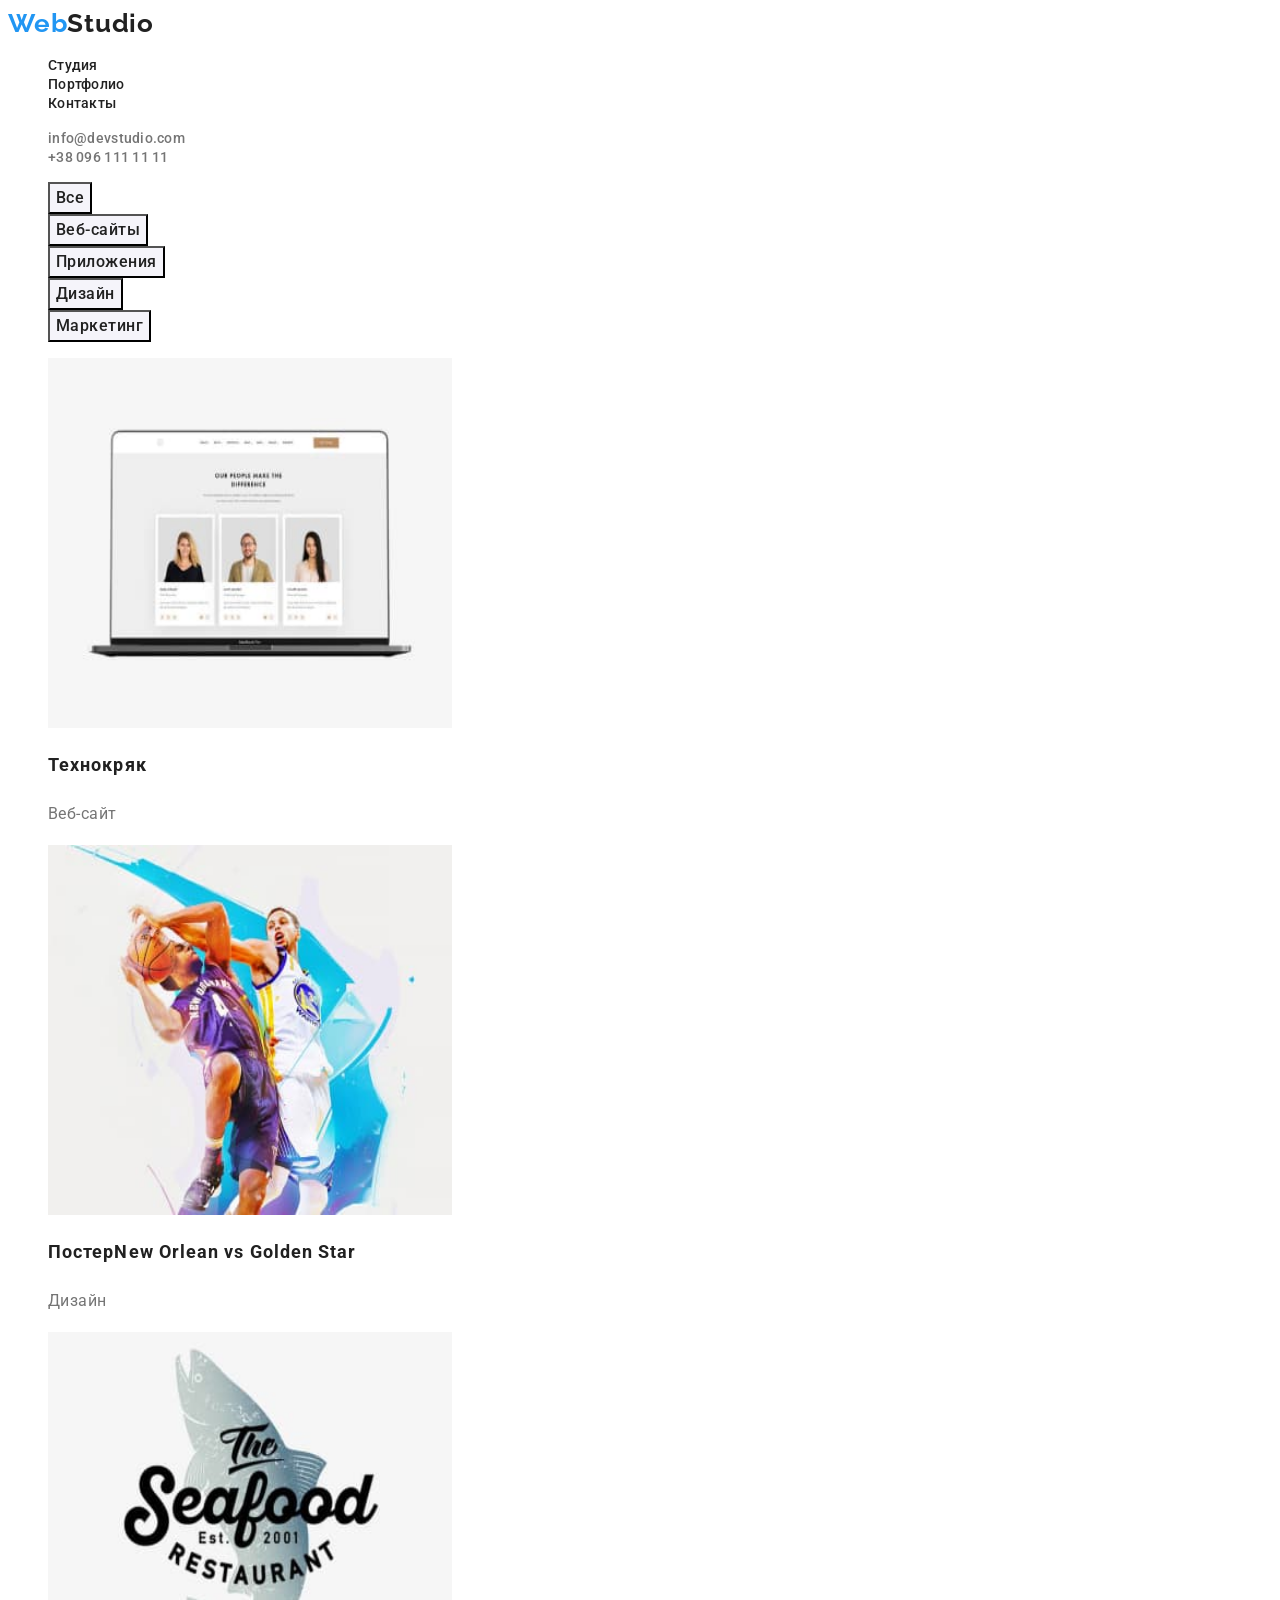
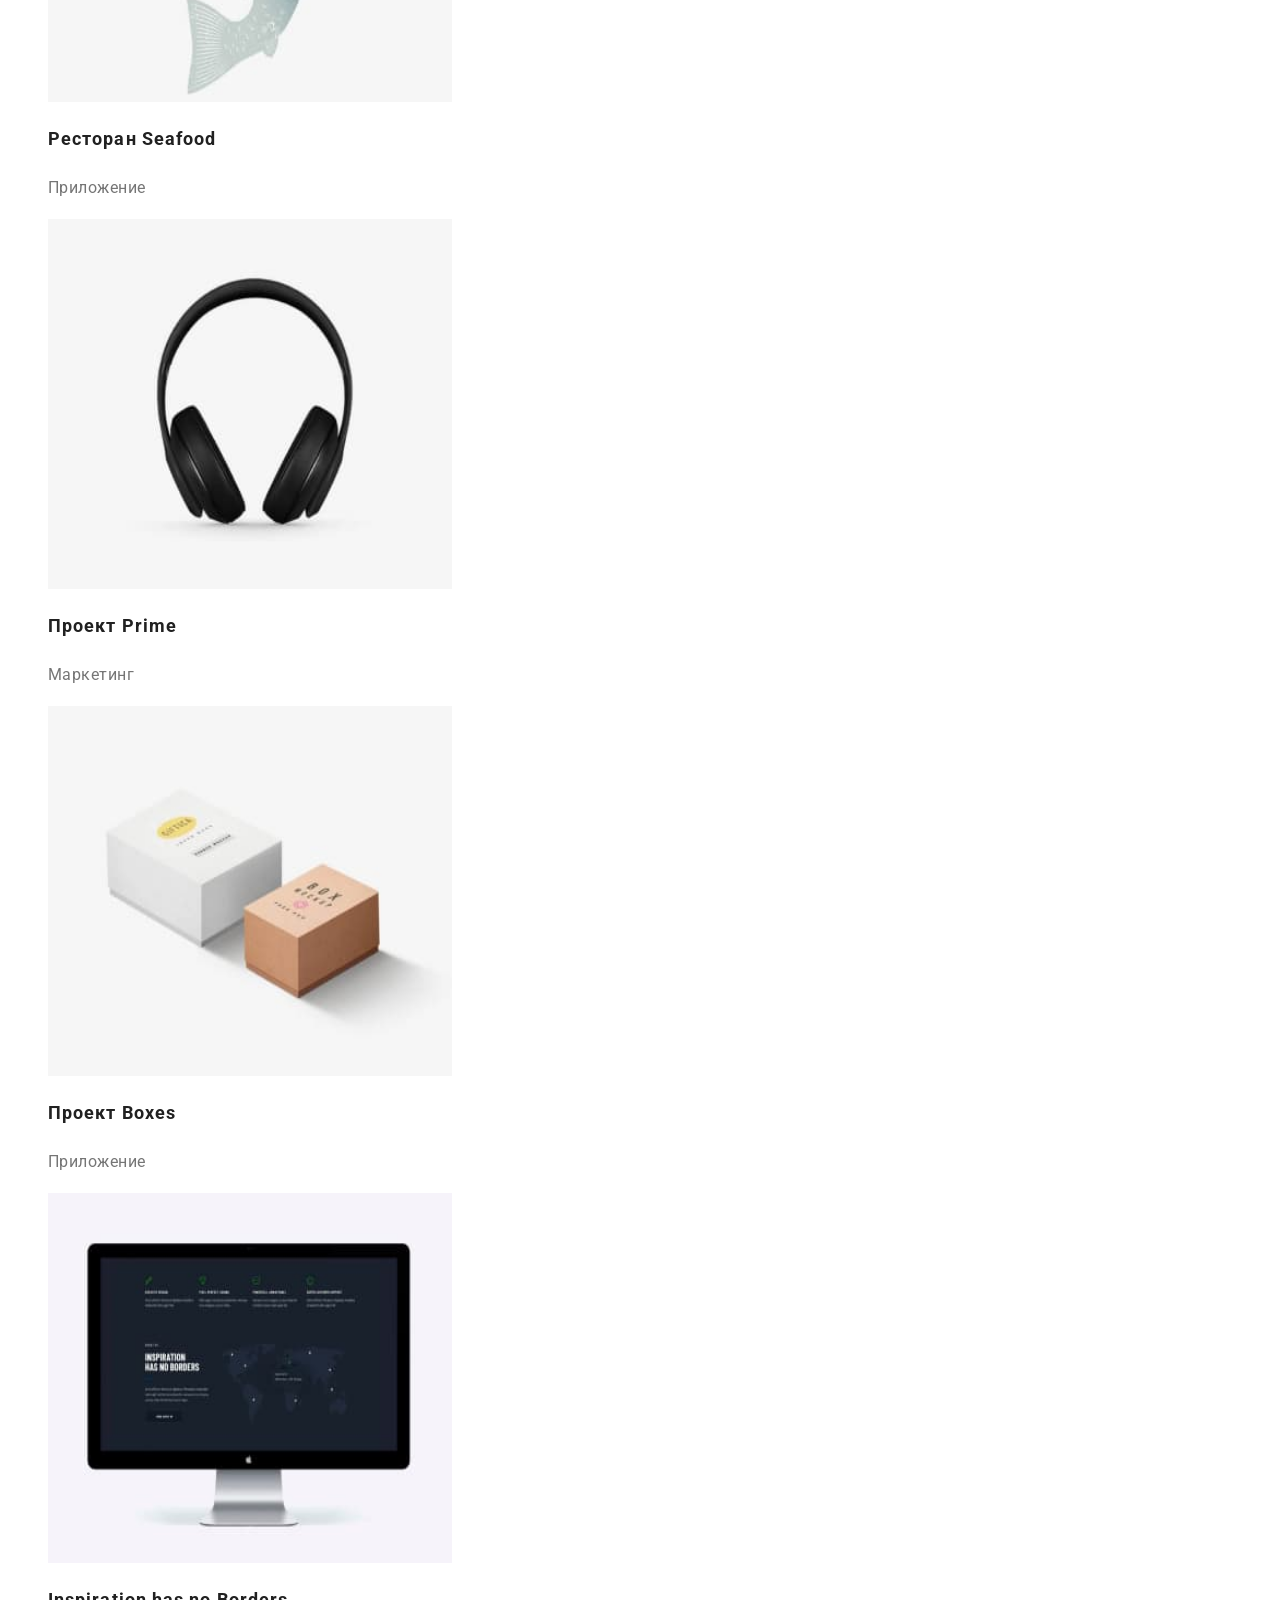
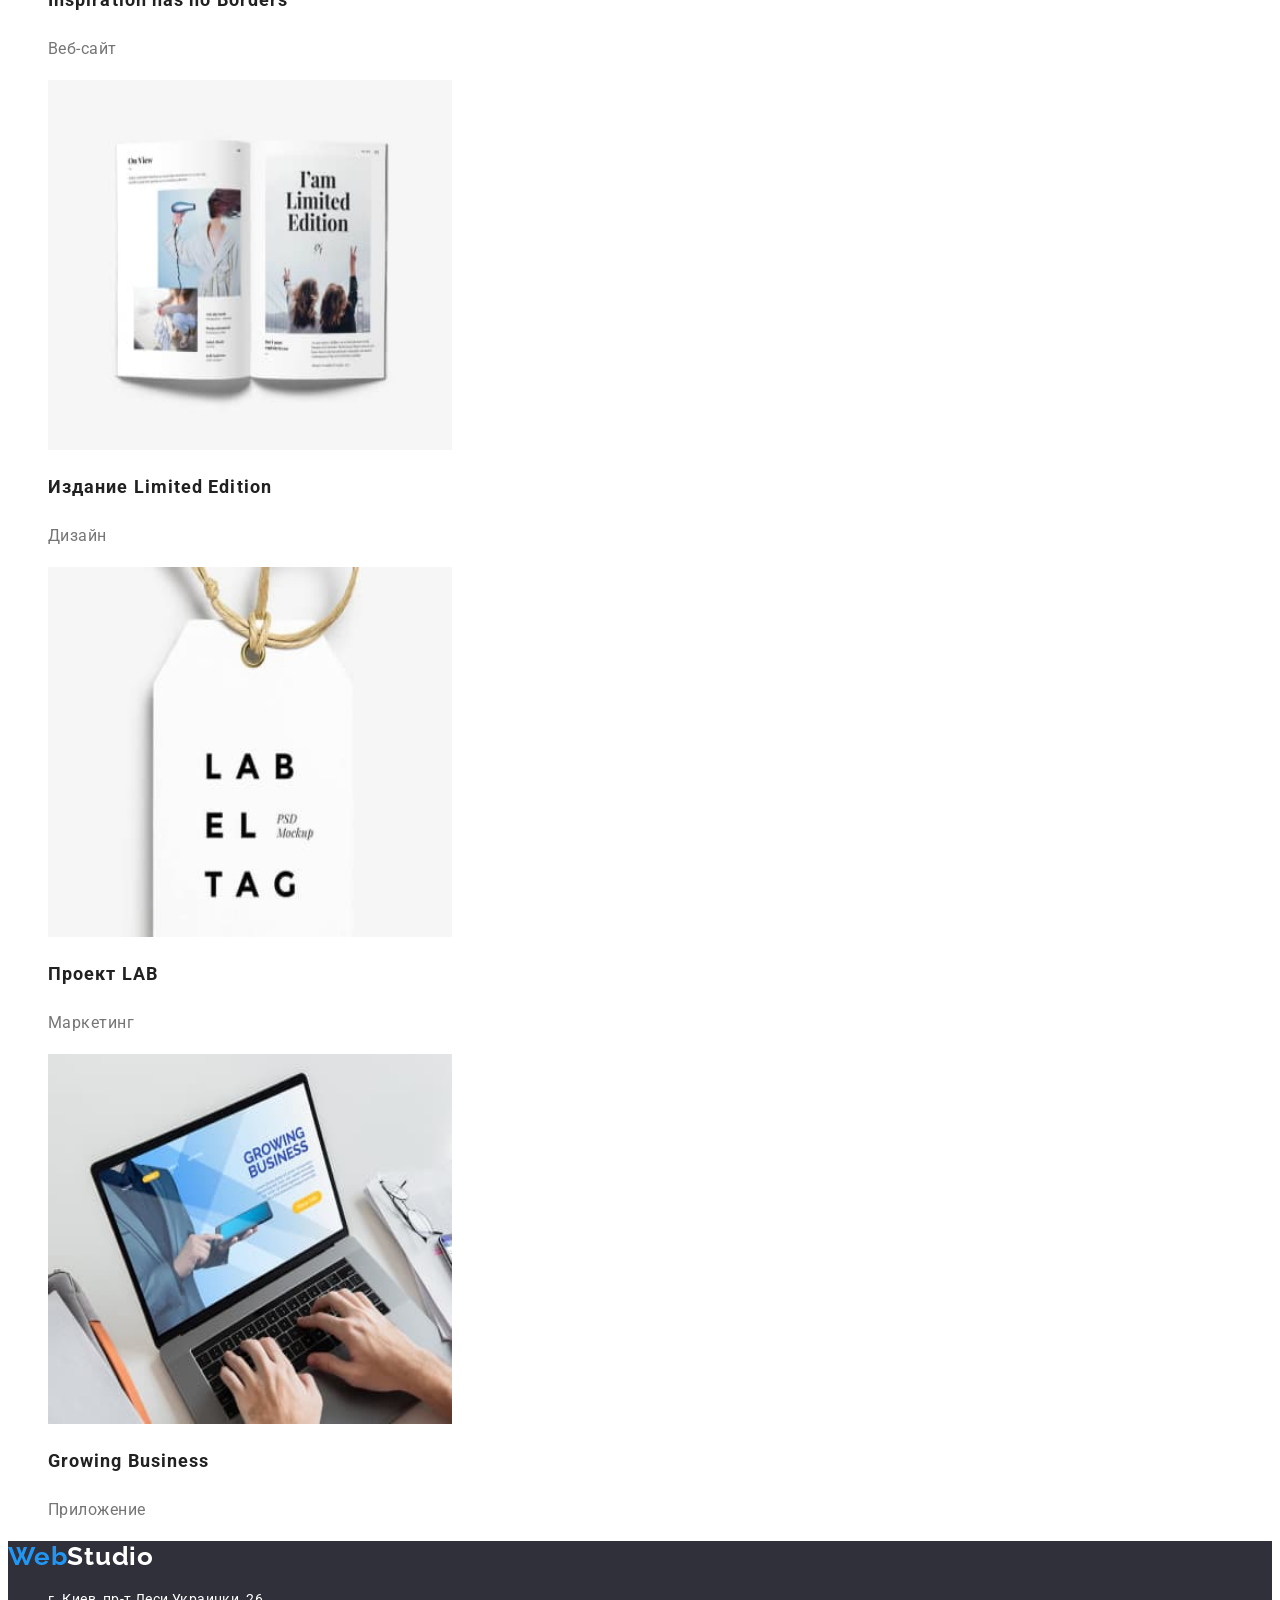
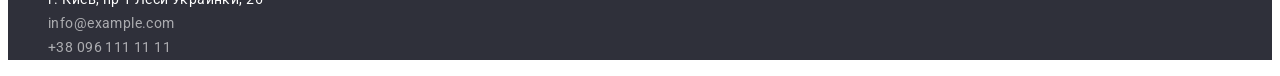
==== portfolio.html @ 9739ee89 "add styles + portfolio page" ====
<!DOCTYPE html>
<html lang="ru">
  <head>
    <meta charset="UTF-8" />
    <meta http-equiv="X-UA-Compatible" content="IE=edge" />
    <meta name="viewport" content="width=device-width, initial-scale=1.0" />
    <title>Portfolio</title>
    <link rel="preconnect" href="https://fonts.googleapis.com" />
    <link rel="preconnect" href="https://fonts.gstatic.com" crossorigin />
    <link
      href="https://fonts.googleapis.com/css2?family=IBM+Plex+Sans+Thai+Looped:wght@100&family=Raleway:wght@700&family=Roboto:wght@400;500;700&display=swap"
      rel="stylesheet"
    />
    <link rel="stylesheet" href="./css/styles.css" />
  </head>
  <body>
    <header class="header">
      <a class="logo link" href="" lang="en"
        ><span class="header-logo-main-color">Web</span
        ><span class="header-logo-secondary-color">Studio</span>
      </a>
      <nav class="navigation">
        <ul class="nav-list list">
          <li class="nav-list-item">
            <a class="nav-list-link header-text link" href="./index.html">Студия</a>
          </li>
          <li class="nav-list-item">
            <a class="nav-list-link header-text link" href="./portfolio.html">Портфолио</a>
          </li>
          <li class="nav-list-item">
            <a class="nav-list-link header-text link" href="">Контакты</a>
          </li>
        </ul>
      </nav>
      <ul class="contacts-list list">
        <li class="contacts-list-item">
          <a class="contacts-list-info header-text link" href="mailto:info@devstudio.com"
            >info@devstudio.com</a
          >
        </li>
        <li class="contacts-list-item">
          <a class="contacts-list-info header-text link" href="tel:+380961111111"
            >+38 096 111 11 11</a
          >
        </li>
      </ul>
    </header>
    <main>
      <!-- Samples of work-->
      <section class="portfolio">
        <!-- нужно скрыть заголовок в css -->
        <h1 hidden>Portfolio</h1>

        <ul class="filter list">
          <li class="filter-item">
            <button class="filter-item-btn" type="button">Все</button>
          </li>
          <li class="filter-item">
            <button class="filter-item-btn" type="button">Веб-сайты</button>
          </li>
          <li class="filter-item">
            <button class="filter-item-btn" type="button">Приложения</button>
          </li>
          <li class="filter-item">
            <button class="filter-item-btn" type="button">Дизайн</button>
          </li>
          <li class="filter-item">
            <button class="filter-item-btn" type="button">Маркетинг</button>
          </li>
        </ul>

        <ul class="samples-list list">
          <li class="samples-list-item">
            <a class="samples-list-link link" href="">
              <img
                class="samples-list-img"
                src="./images/work-sample1.jpg"
                alt="скрин вебсайта "
                width="404x"
                height="370px"
              />
              <h2 class="samples-list-title">Технокряк</h2>
              <p class="samples-list-description">Веб-сайт</p>
            </a>
          </li>
          <li class="samples-list-item">
            <a class="samples-list-link link" href="">
              <img
                class="samples-list-img"
                src="./images/work-sample2.jpg"
                alt="пример постера"
                width="404x"
                height="370px"
              />
              <h2 class="samples-list-title">
                Постер<span lang="en">New Orlean vs Golden Star</span>
              </h2>
              <p class="samples-list-description">Дизайн</p>
            </a>
          </li>
          <li class="samples-list-item">
            <a class="samples-list-link link" href="">
              <img
                class="samples-list-img"
                src="./images/work-sample3.jpg"
                alt="пример ресторанного приложения"
                width="404x"
                height="370px"
              />
              <h2 class="samples-list-title">Ресторан <span lang="en">Seafood</span></h2>
              <p class="samples-list-description">Приложение</p>
            </a>
          </li>
          <li class="samples-list-item">
            <a class="samples-list-link link" href="">
              <img
                class="samples-list-img"
                src="./images/work-sample4.jpg"
                alt="пример проекта"
                width="404x"
                height="370px"
              />
              <h2 class="samples-list-title">Проект <span lang="en">Prime</span></h2>
              <p class="samples-list-description">Маркетинг</p>
            </a>
          </li>
          <li class="samples-list-item">
            <a class="samples-list-link link" href="">
              <img
                class="samples-list-img"
                src="./images/work-sample5.jpg"
                alt="пример приложения"
                width="404x"
                height="370px"
              />
              <h2 class="samples-list-title">Проект <span lang="en">Boxes</span></h2>
              <p class="samples-list-description">Приложение</p>
            </a>
          </li>
          <li class="samples-list-item">
            <a class="samples-list-link link" href="">
              <img
                class="samples-list-img"
                src="./images/work-sample6.jpg"
                alt="пример вебсайта"
                width="404x"
                height="370px"
              />
              <h2 class="samples-list-title" lang="en">Inspiration has no Borders</h2>
              <p class="samples-list-description">Веб-сайт</p>
            </a>
          </li>
          <li class="samples-list-item">
            <a class="samples-list-link link" href="">
              <img
                class="samples-list-img"
                src="./images/work-sample7.jpg"
                alt="пример дизайна издания"
                width="404x"
                height="370px"
              />
              <h2 class="samples-list-title">Издание <span lang="en">Limited Edition</span></h2>
              <p class="samples-list-description">Дизайн</p>
            </a>
          </li>
          <li class="samples-list-item">
            <a class="samples-list-link link" href="">
              <img
                class="samples-list-img"
                src="./images/work-sample8.jpg"
                alt="пример шаблона"
                width="404x"
                height="370px"
              />
              <h2 class="samples-list-title">Проект <span lang="en">LAB</span></h2>
              <p class="samples-list-description">Маркетинг</p>
            </a>
          </li>
          <li class="samples-list-item">
            <a class="samples-list-link link" href="">
              <img
                class="samples-list-img"
                src="./images/work-sample9.jpg"
                alt=" пример приложения"
                width="404x"
                height="370px"
              />
              <h2 class="samples-list-title" lang="en">Growing Business</h2>
              <p class="samples-list-description">Приложение</p>
            </a>
          </li>
        </ul>
      </section>
    </main>
    <footer class="footer">
      <a class="logo link" href="" lang="en"
        ><span class="footer-logo-primary-color">Web</span
        ><span class="footer-logo-secondary-color">Studio</span></a
      >
      <address>
        <ul class="address-list list">
          <li class="address-list-item">
            <a
              class="address-list-text address-list-residence link"
              href="https://goo.gl/maps/z7eLqG4QKiJEJie86"
              target="_blank"
              rel="noopener noreferrer"
              >г. Киев, пр-т Леси Украинки, 26</a
            >
          </li>
          <li class="address-list-item">
            <a class="address-list-text address-list-contacts link" href="mailto:info@example.com"
              >info@example.com</a
            >
          </li>
          <li class="address-list-item">
            <a class="address-list-text address-list-contacts link" href="tel:+380961111111"
              >+38 096 111 11 11</a
            >
          </li>
        </ul>
      </address>
    </footer>
  </body>
</html>
---- css/styles.css ----
:root {
  --primary-font-family: Roboto, sans-serif;
  --secondary-font-family: Raleway, sans-serif;
  --primary-text-color-theme-dark: #757575;
  --secondary-text-color-theme-dark: #212121;
  --primary-text-color-theme-light: #ffffff;
  --secondary-text-color-theme-light: rgba(255, 255, 255, 0.6);
  --primary-background-color-theme-dark: #2f303a;
  --accent-color: #2196f3;
}
body {
  font-family: var(--primary-font-family);
}
.list {
  list-style: none;
}
.link {
  text-decoration: none;
}
/* ========= START COMPONENTS ========= */
/* ========= END COMPONENTS ========= */
/* ========= START HEADER =========*/
.logo {
  font-family: Raleway;
  font-weight: 700;
  font-size: 26px;
  line-height: 1.19;
  letter-spacing: 0.03em;
}
.header-logo-main-color {
  color: #2196f3;
}
.header-logo-secondary-color {
  color: var(--secondary-text-color-theme-dark);
}

.header-text {
  font-weight: 500;
  font-size: 14px;
  line-height: 1.14;
  letter-spacing: 0.02em;
}
.nav-list-link {
  color: var(--secondary-text-color-theme-dark);
}
.nav-list-link:hover,
.nav-list-link:focus {
  color: var(--accent-color);
}
.contacts-list-info {
  color: var(--primary-text-color-theme-dark);
}
.contacts-list-info:hover,
.contacts-list-info:focus {
  color: var(--accent-color);
}
/* ========= END HEADER =========*/
/* ========= START STUDIO MAIN =========*/
.hero {
  background-color: var(--primary-background-color-theme-dark);
}
.main-title {
  font-weight: 900;
  font-size: 44px;
  line-height: 1.36;
  text-align: center;
  letter-spacing: 0.06em;
  text-transform: uppercase;
  color: var(--primary-text-color-theme-light);
}
.hero-btn {
  font-family: inherit;
  font-weight: 700;
  font-size: 16px;
  line-height: 1.88;
  text-align: center;
  letter-spacing: 0.06em;
  color: #ffffff;
  background-color: #2196f3;
}
.features-list-title {
  font-weight: 700;
  font-size: 14px;
  line-height: 1.14;
  letter-spacing: 0.03em;
  text-transform: uppercase;
  color: var(--secondary-text-color-theme-dark);
}
.features-list-description {
  font-weight: 400;
  font-size: 14px;
  line-height: 1.71;
  letter-spacing: 0.03em;
  color: var(--primary-text-color-theme-dark);
}
.overtitle {
  font-weight: 700;
  font-size: 36px;
  line-height: 1.17;
  text-align: center;
  letter-spacing: 0.03em;
  color: var(--secondary-text-color-theme-dark);
}
.team-list-title {
  font-weight: 500;
  font-size: 16px;
  line-height: 1.19;
  text-align: center;
  letter-spacing: 0.03em;
  color: var(--secondary-text-color-theme-dark);
}
.team-list-description {
  font-weight: 400;
  font-size: 16px;
  line-height: 1.19;
  text-align: center;
  letter-spacing: 0.03em;
  color: var(--primary-text-color-theme-dark);
}
/* ========= END STUDIO MAIN =========*/
/* ========= START FOOTER =========*/
.footer {
  background-color: var(--primary-background-color-theme-dark);
}
.footer-logo-primary-color {
  color: #2196f3;
}
.footer-logo-secondary-color {
  color: var(--primary-text-color-theme-light);
}
.address-list-text {
  font-style: normal;
  font-weight: 400;
  font-size: 14px;
  line-height: 1.71;
  letter-spacing: 0.03em;
}
.address-list-residence {
  color: var(--primary-text-color-theme-light);
}
.address-list-contacts {
  color: var(--secondary-text-color-theme-light);
}
/* ========= END FOOTER =========*/
/* ========= START PORTFOLIO MAIN =========*/
.filter-item-btn {
  font-family: inherit;
  font-weight: 500;
  font-size: 16px;
  line-height: 1.63;
  text-align: center;
  letter-spacing: 0.03em;
  color: var(--secondary-text-color-theme-dark);
  background-color: #f5f4fa;
}
.filter-item-btn:active {
  color: var(--primary-text-color-theme-light);
  background-color: var(--accent-color);
  cursor: pointer;
}
.samples-list-title {
  font-weight: 700;
  font-size: 18px;
  line-height: 2;
  letter-spacing: 0.06em;
  color: var(--secondary-text-color-theme-dark);
}
.samples-list-description {
  font-weight: 400;
  font-size: 16px;
  line-height: 1.88;
  letter-spacing: 0.03em;
  color: var(--primary-text-color-theme-dark);
}
/* ========= END PORTFOLIO MAIN =========*/
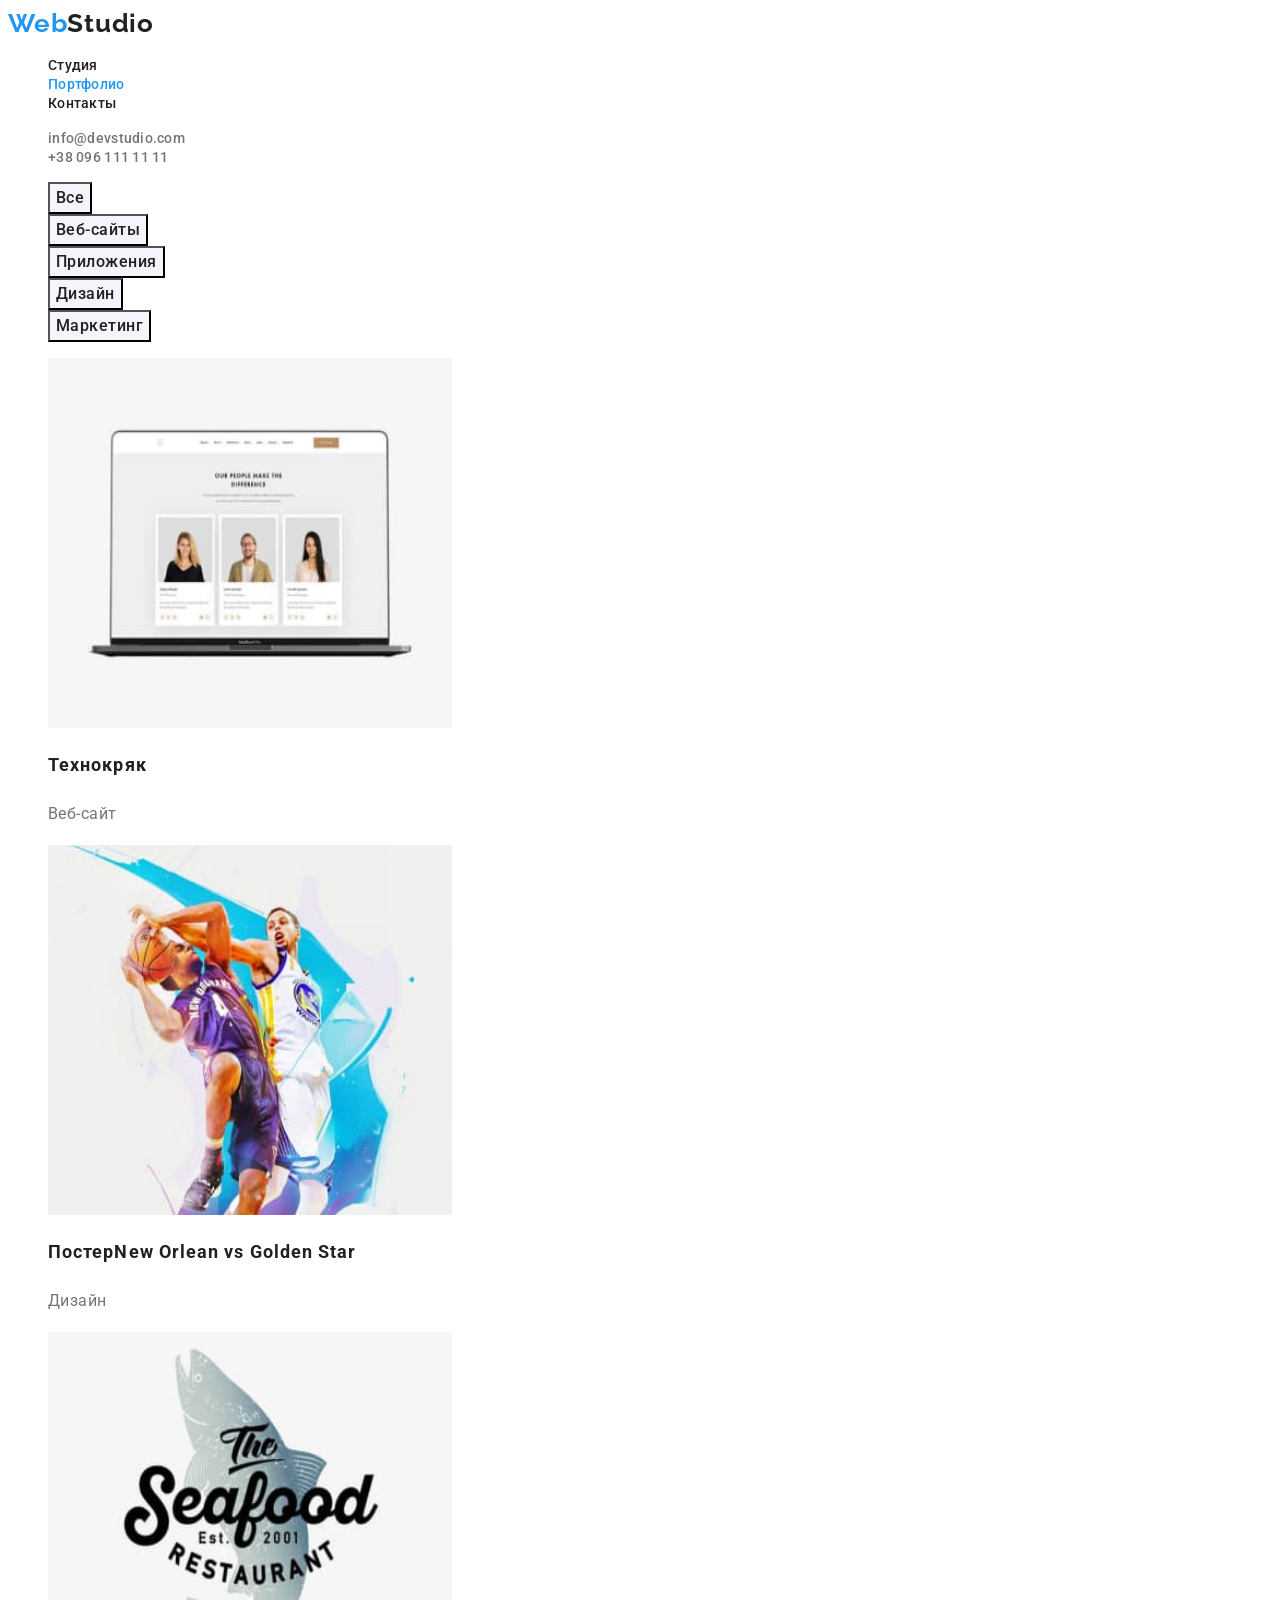
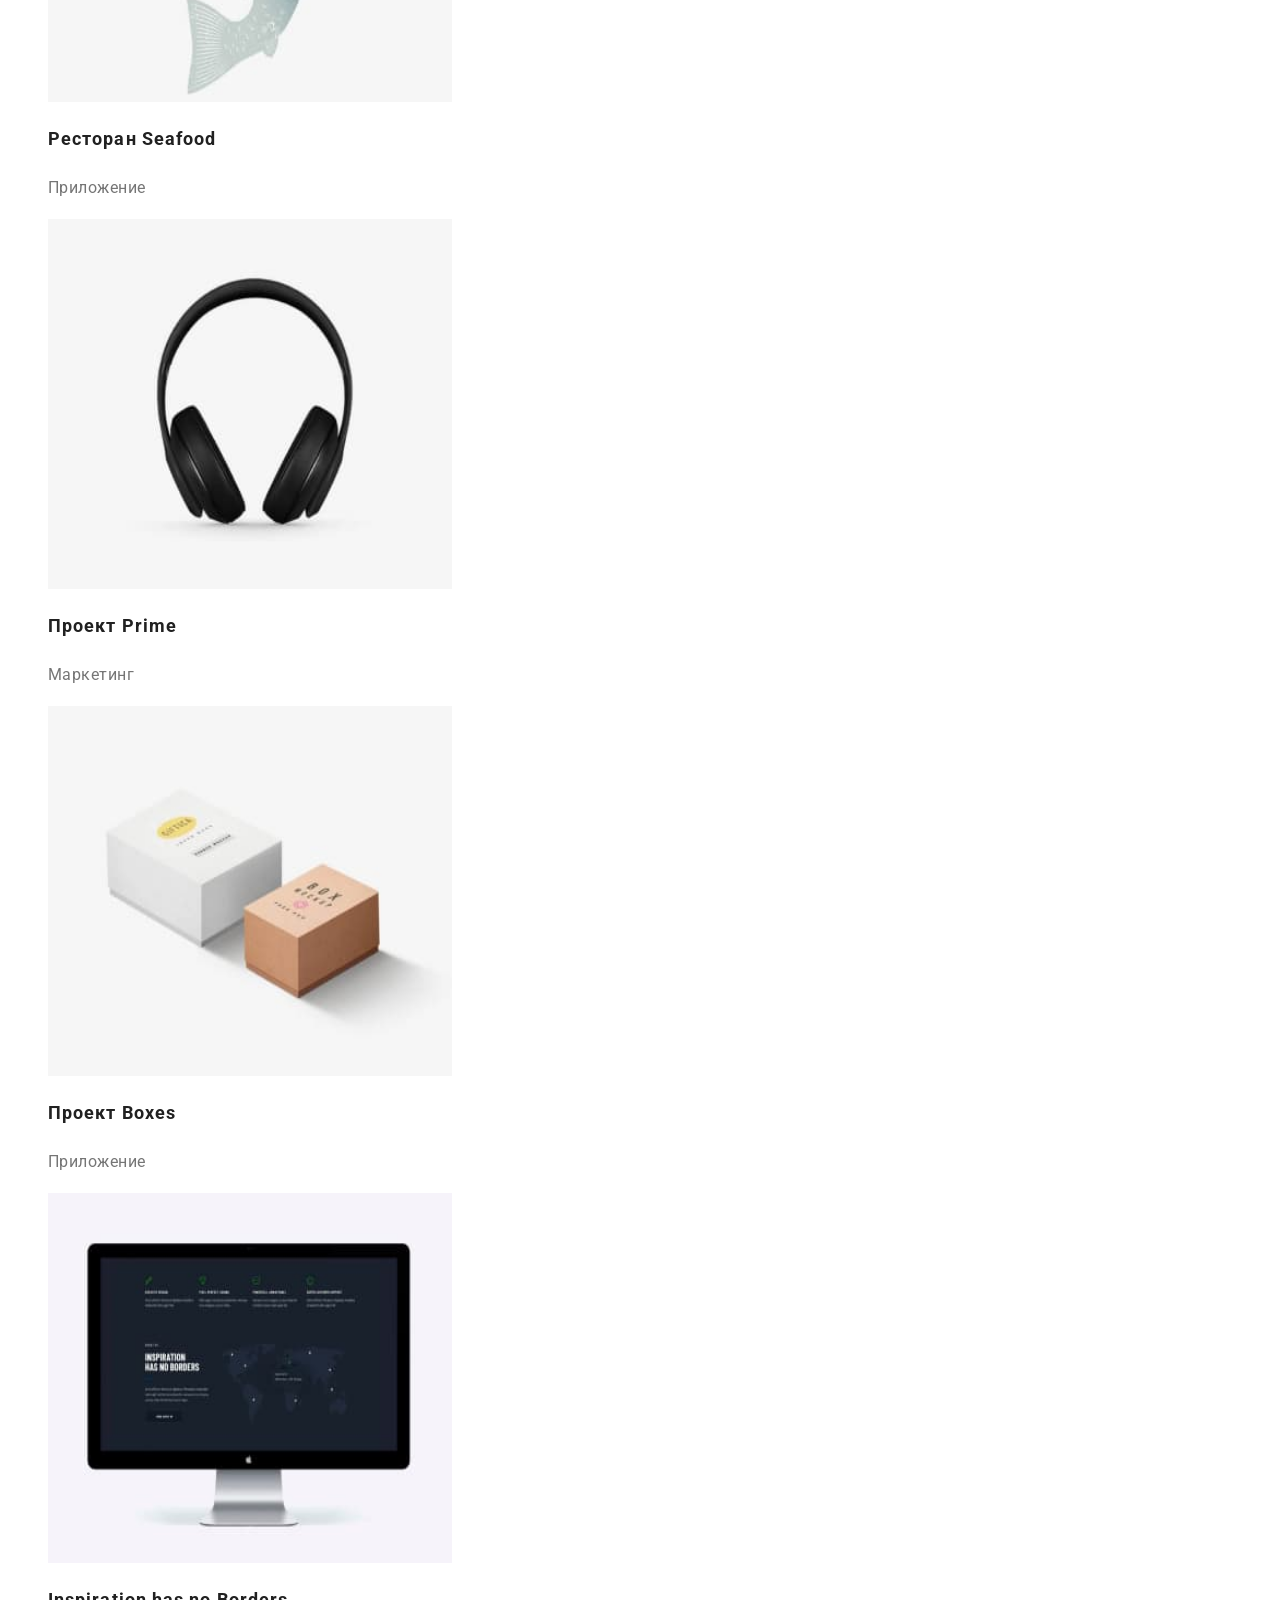
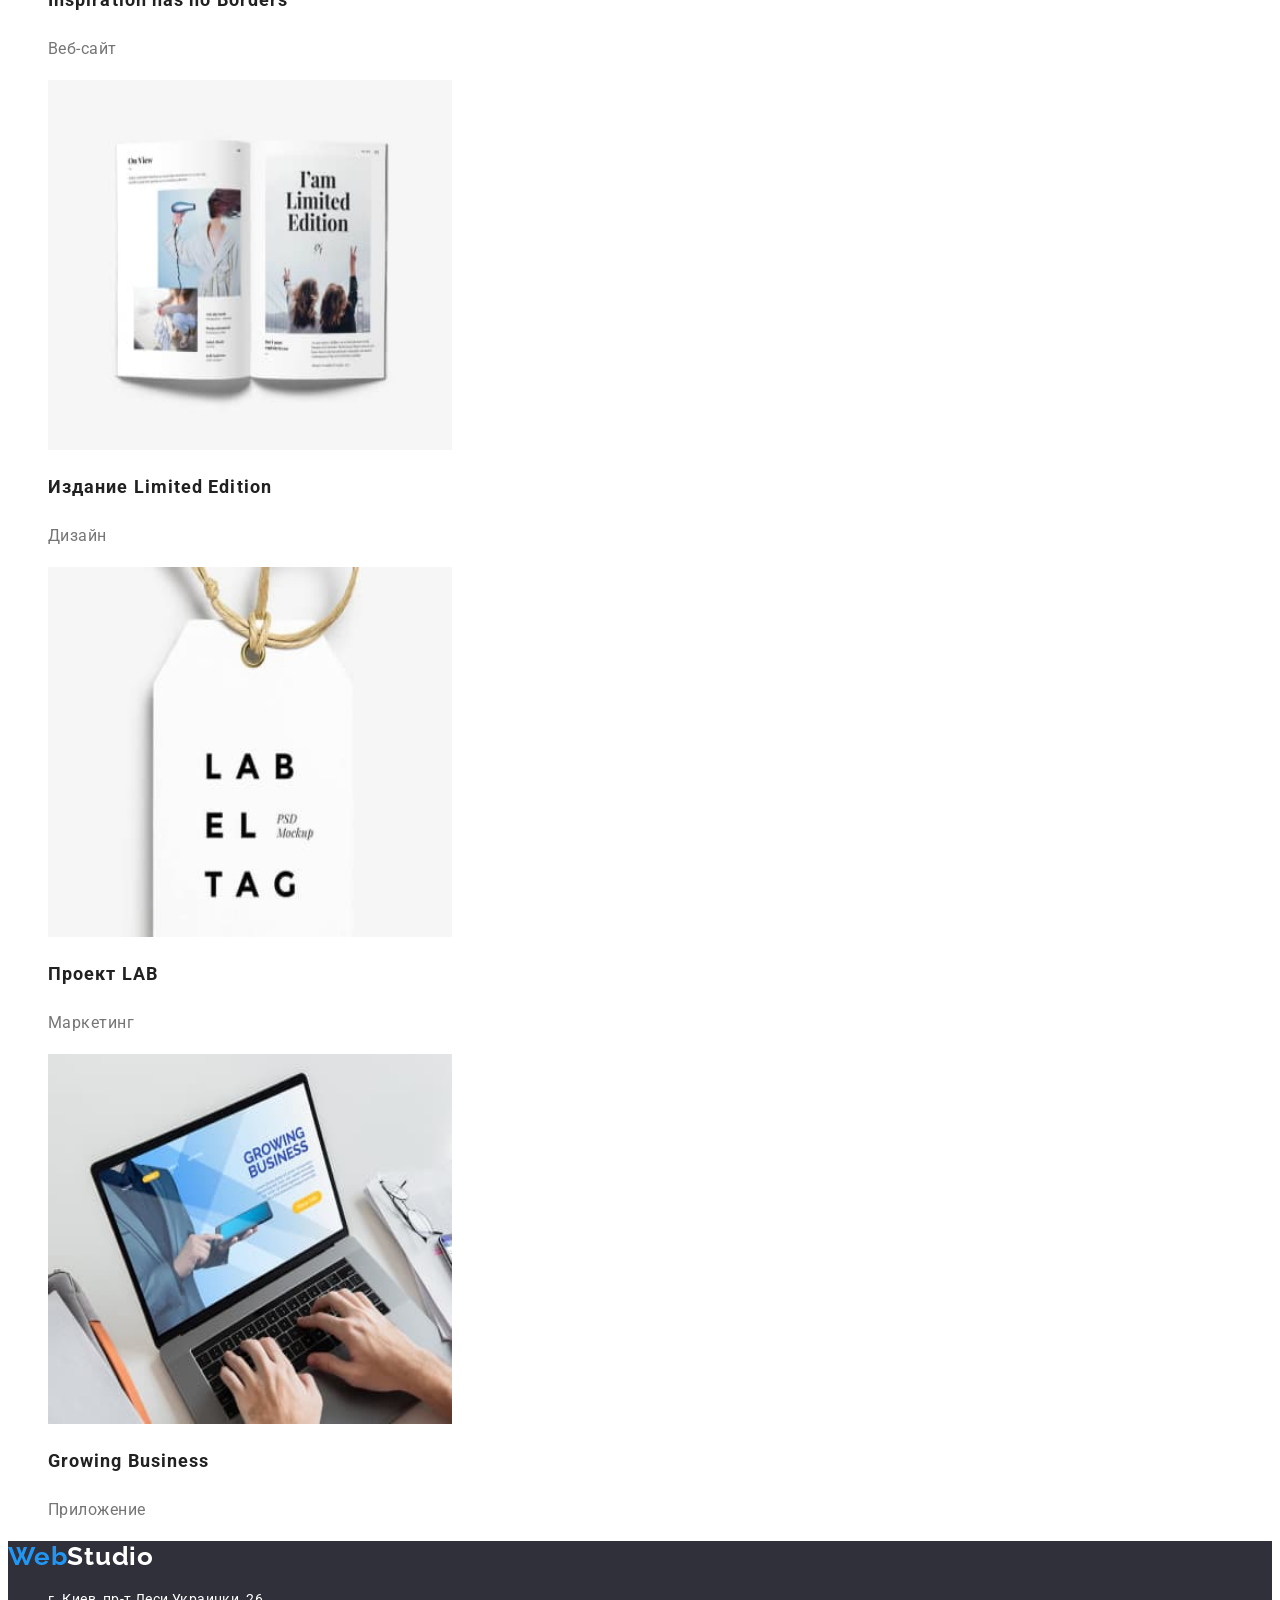
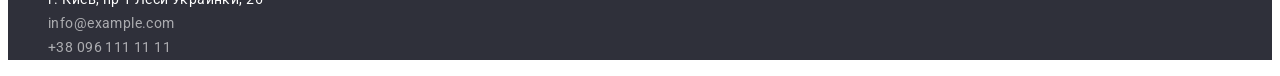
==== commit fbd820a8: "Add color to current page" ====
--- a/portfolio.html
+++ b/portfolio.html
@@ -25,7 +25,7 @@
             <a class="nav-list-link header-text link" href="./index.html">Студия</a>
           </li>
           <li class="nav-list-item">
-            <a class="nav-list-link header-text link" href="./portfolio.html">Портфолио</a>
+            <a class="nav-list-link current header-text link" href="./portfolio.html">Портфолио</a>
           </li>
           <li class="nav-list-item">
             <a class="nav-list-link header-text link" href="">Контакты</a>
--- a/css/styles.css
+++ b/css/styles.css
@@ -17,8 +17,7 @@
 .link {
   text-decoration: none;
 }
-/* ========= START COMPONENTS ========= */
-/* ========= END COMPONENTS ========= */
+
 /* ========= START HEADER =========*/
 .logo {
   font-family: Raleway;
@@ -45,6 +44,9 @@
 }
 .nav-list-link:hover,
 .nav-list-link:focus {
+  color: var(--accent-color);
+}
+.nav-list-link.current {
   color: var(--accent-color);
 }
 .contacts-list-info {
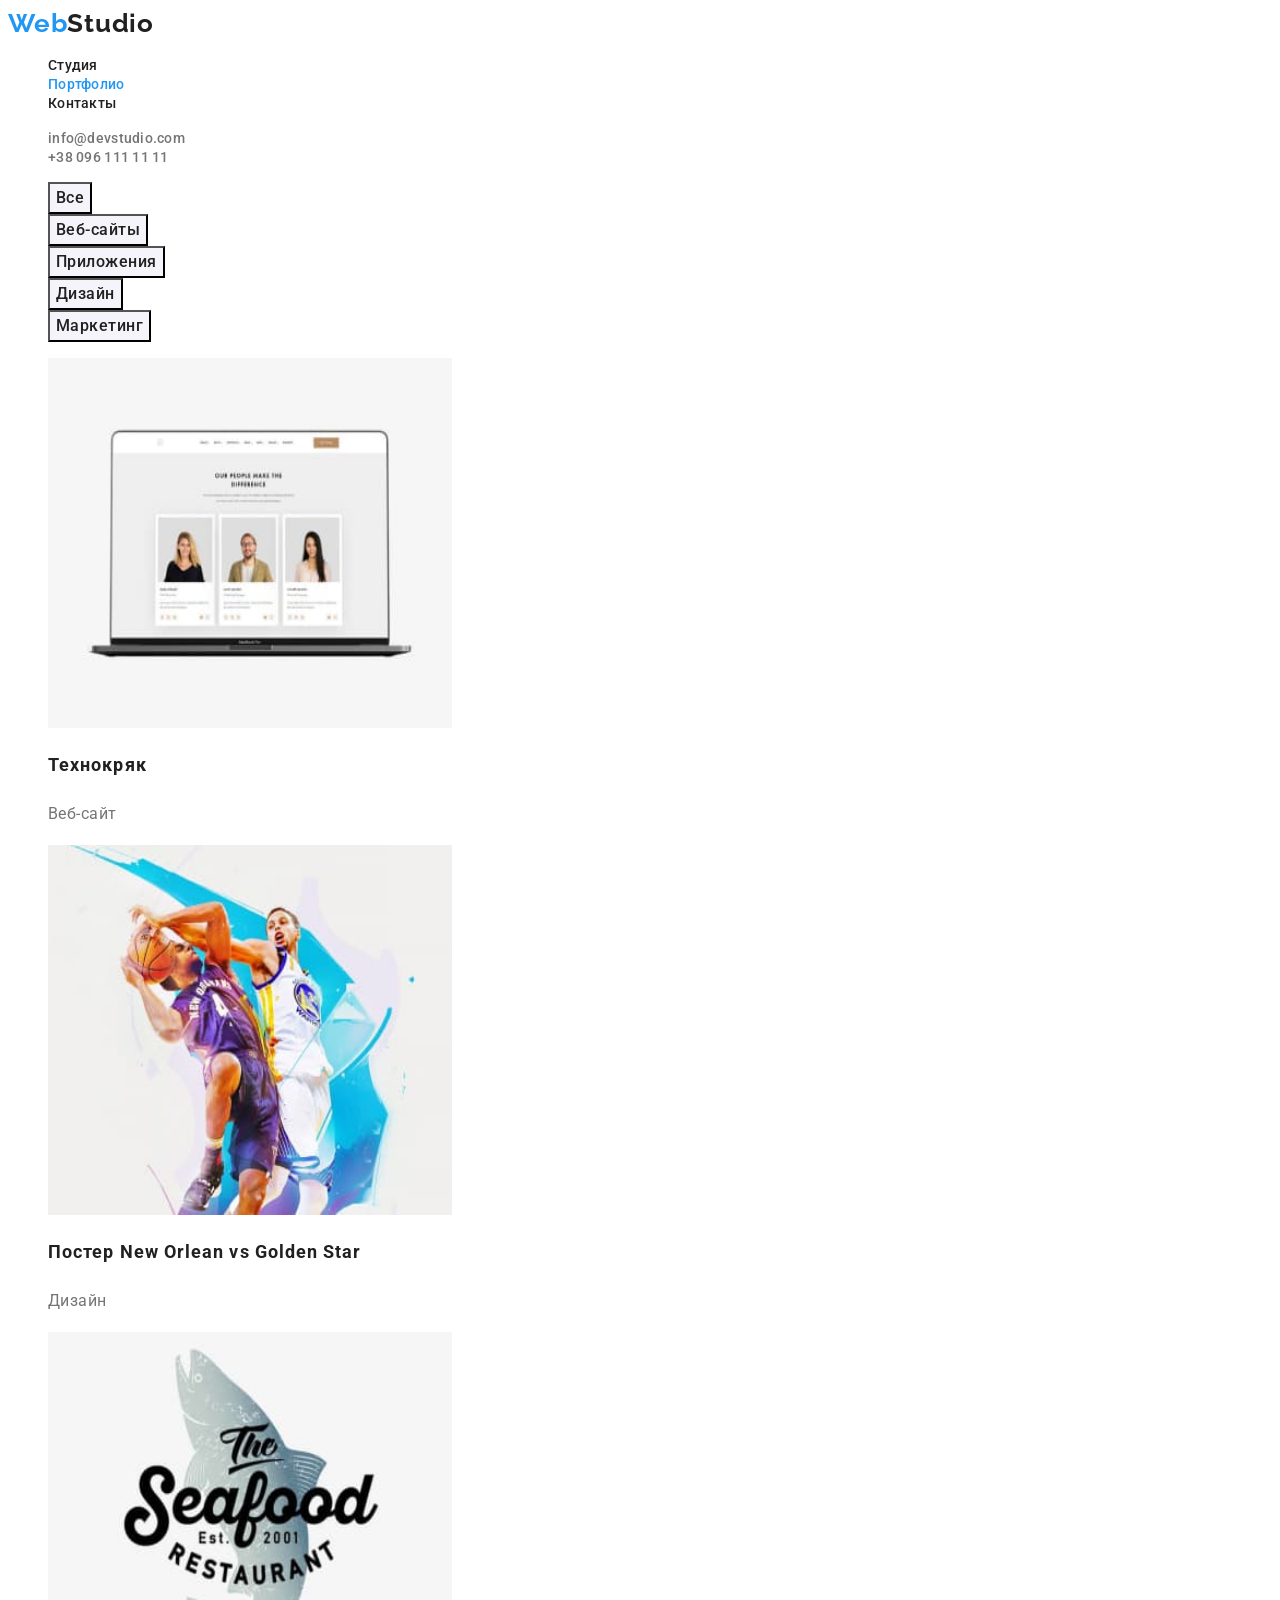
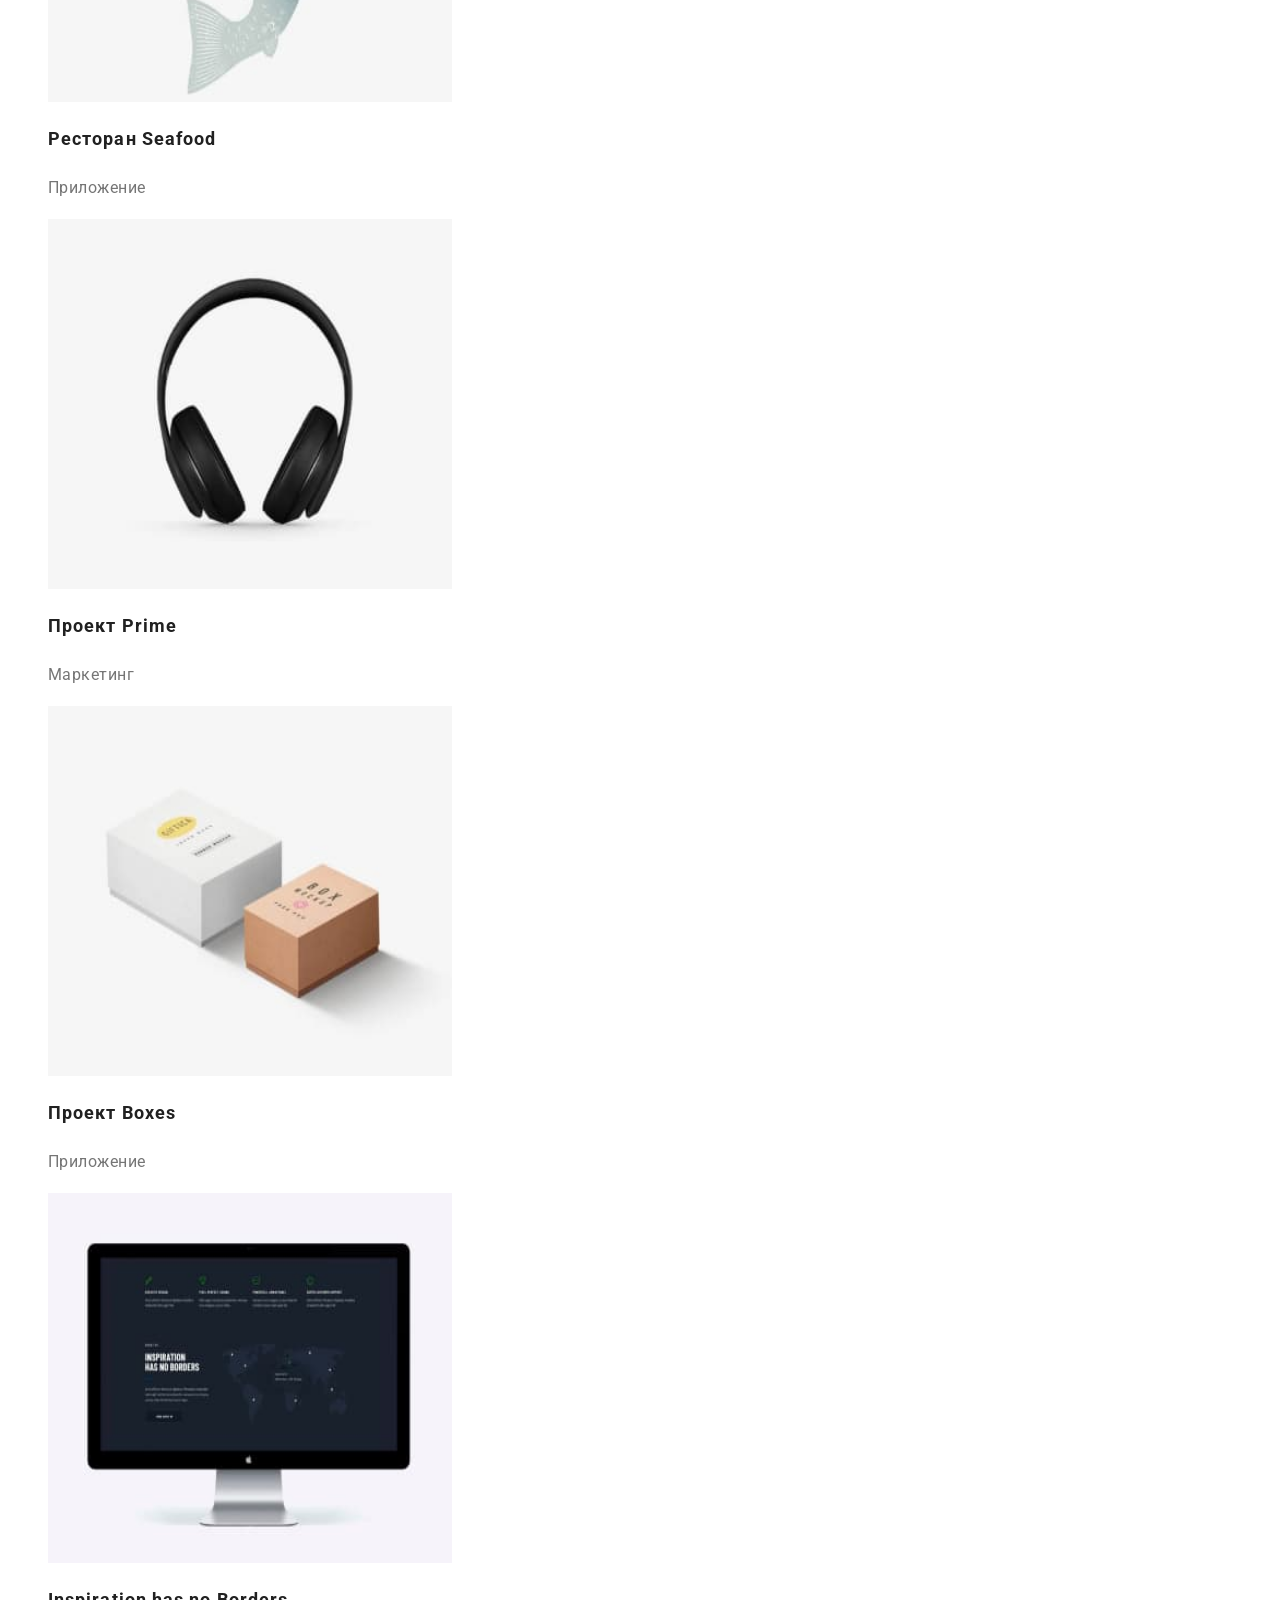
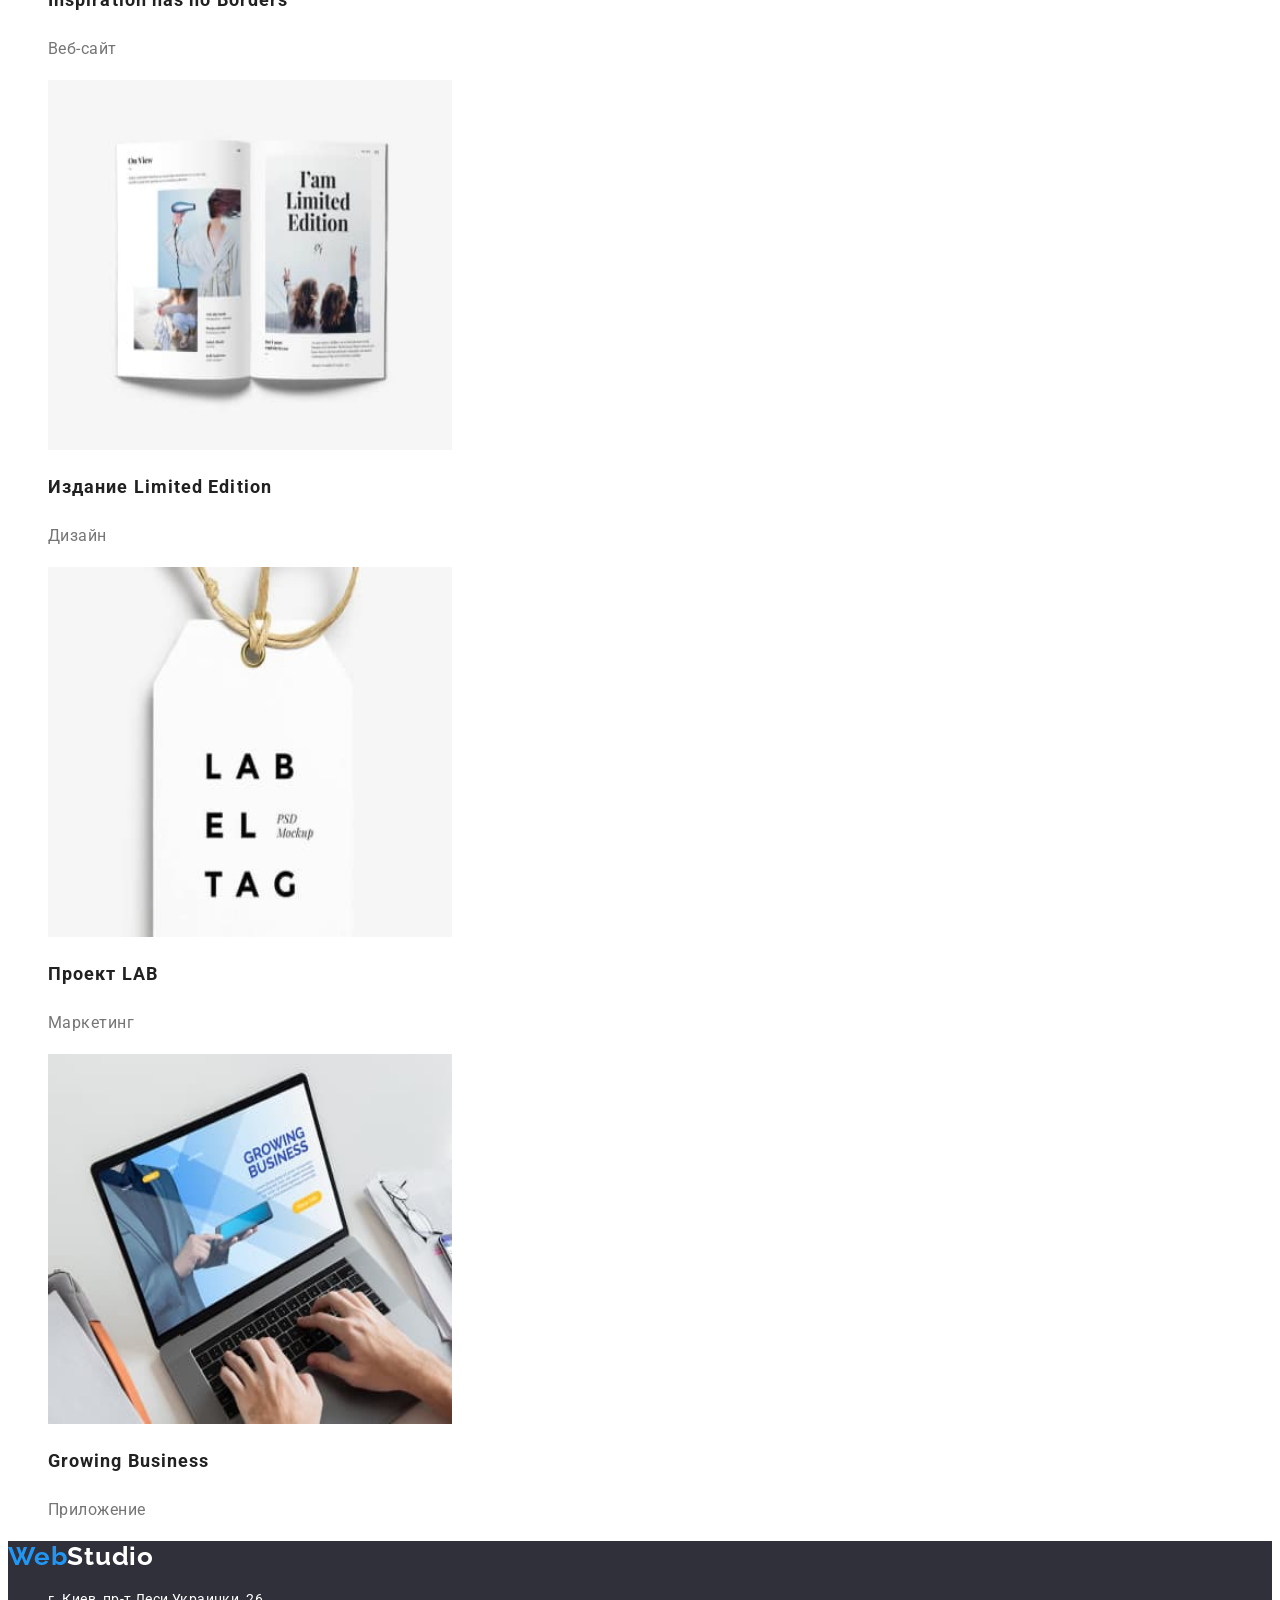
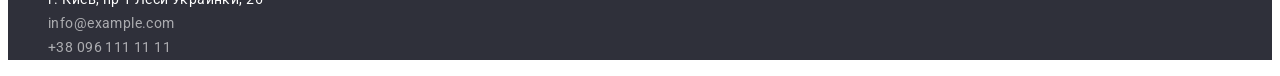
==== commit 1bab7e0a: "Add vars for colors, fremoved languages" ====
--- a/portfolio.html
+++ b/portfolio.html
@@ -16,9 +16,9 @@
   <body>
     <header class="header">
       <a class="logo link" href="" lang="en"
-        ><span class="header-logo-main-color">Web</span
-        ><span class="header-logo-secondary-color">Studio</span>
-      </a>
+        ><span class="header-logo-main">Web</span
+        ><span class="header-logo-secondary">Studio</span></a
+      >
       <nav class="navigation">
         <ul class="nav-list list">
           <li class="nav-list-item">
@@ -75,9 +75,9 @@
               <img
                 class="samples-list-img"
                 src="./images/work-sample1.jpg"
-                alt="скрин вебсайта "
-                width="404x"
-                height="370px"
+                alt="скрин вебсайта"
+                width="404"
+                height="370"
               />
               <h2 class="samples-list-title">Технокряк</h2>
               <p class="samples-list-description">Веб-сайт</p>
@@ -89,12 +89,10 @@
                 class="samples-list-img"
                 src="./images/work-sample2.jpg"
                 alt="пример постера"
-                width="404x"
-                height="370px"
-              />
-              <h2 class="samples-list-title">
-                Постер<span lang="en">New Orlean vs Golden Star</span>
-              </h2>
+                width="404"
+                height="370"
+              />
+              <h2 class="samples-list-title">Постер New Orlean vs Golden Star</h2>
               <p class="samples-list-description">Дизайн</p>
             </a>
           </li>
@@ -104,10 +102,10 @@
                 class="samples-list-img"
                 src="./images/work-sample3.jpg"
                 alt="пример ресторанного приложения"
-                width="404x"
-                height="370px"
-              />
-              <h2 class="samples-list-title">Ресторан <span lang="en">Seafood</span></h2>
+                width="404"
+                height="370"
+              />
+              <h2 class="samples-list-title">Ресторан Seafood</h2>
               <p class="samples-list-description">Приложение</p>
             </a>
           </li>
@@ -117,10 +115,10 @@
                 class="samples-list-img"
                 src="./images/work-sample4.jpg"
                 alt="пример проекта"
-                width="404x"
-                height="370px"
-              />
-              <h2 class="samples-list-title">Проект <span lang="en">Prime</span></h2>
+                width="404"
+                height="370"
+              />
+              <h2 class="samples-list-title">Проект Prime</h2>
               <p class="samples-list-description">Маркетинг</p>
             </a>
           </li>
@@ -130,10 +128,10 @@
                 class="samples-list-img"
                 src="./images/work-sample5.jpg"
                 alt="пример приложения"
-                width="404x"
-                height="370px"
-              />
-              <h2 class="samples-list-title">Проект <span lang="en">Boxes</span></h2>
+                width="404"
+                height="370"
+              />
+              <h2 class="samples-list-title">Проект Boxes</h2>
               <p class="samples-list-description">Приложение</p>
             </a>
           </li>
@@ -143,10 +141,10 @@
                 class="samples-list-img"
                 src="./images/work-sample6.jpg"
                 alt="пример вебсайта"
-                width="404x"
-                height="370px"
-              />
-              <h2 class="samples-list-title" lang="en">Inspiration has no Borders</h2>
+                width="404"
+                height="370"
+              />
+              <h2 class="samples-list-title">Inspiration has no Borders</h2>
               <p class="samples-list-description">Веб-сайт</p>
             </a>
           </li>
@@ -156,10 +154,10 @@
                 class="samples-list-img"
                 src="./images/work-sample7.jpg"
                 alt="пример дизайна издания"
-                width="404x"
-                height="370px"
-              />
-              <h2 class="samples-list-title">Издание <span lang="en">Limited Edition</span></h2>
+                width="404"
+                height="370"
+              />
+              <h2 class="samples-list-title">Издание Limited Edition</h2>
               <p class="samples-list-description">Дизайн</p>
             </a>
           </li>
@@ -169,10 +167,10 @@
                 class="samples-list-img"
                 src="./images/work-sample8.jpg"
                 alt="пример шаблона"
-                width="404x"
-                height="370px"
-              />
-              <h2 class="samples-list-title">Проект <span lang="en">LAB</span></h2>
+                width="404"
+                height="370"
+              />
+              <h2 class="samples-list-title">Проект LAB</h2>
               <p class="samples-list-description">Маркетинг</p>
             </a>
           </li>
@@ -182,10 +180,10 @@
                 class="samples-list-img"
                 src="./images/work-sample9.jpg"
                 alt=" пример приложения"
-                width="404x"
-                height="370px"
-              />
-              <h2 class="samples-list-title" lang="en">Growing Business</h2>
+                width="404"
+                height="370"
+              />
+              <h2 class="samples-list-title">Growing Business</h2>
               <p class="samples-list-description">Приложение</p>
             </a>
           </li>
@@ -194,8 +192,8 @@
     </main>
     <footer class="footer">
       <a class="logo link" href="" lang="en"
-        ><span class="footer-logo-primary-color">Web</span
-        ><span class="footer-logo-secondary-color">Studio</span></a
+        ><span class="footer-logo-main">Web</span
+        ><span class="footer-logo-secondary">Studio</span></a
       >
       <address>
         <ul class="address-list list">
--- a/css/styles.css
+++ b/css/styles.css
@@ -6,6 +6,9 @@
   --primary-text-color-theme-light: #ffffff;
   --secondary-text-color-theme-light: rgba(255, 255, 255, 0.6);
   --primary-background-color-theme-dark: #2f303a;
+  --secondary-background-color-theme-light: #f5f4fa;
+  --logo-main-color: #2196f3;
+  --header-logo-secondary-color: #212121;
   --accent-color: #2196f3;
 }
 body {
@@ -26,10 +29,10 @@
   line-height: 1.19;
   letter-spacing: 0.03em;
 }
-.header-logo-main-color {
-  color: #2196f3;
+.header-logo-main {
+  color: var(--logo-main-color);
 }
-.header-logo-secondary-color {
+.header-logo-secondary {
   color: var(--secondary-text-color-theme-dark);
 }
 
@@ -77,8 +80,8 @@
   line-height: 1.88;
   text-align: center;
   letter-spacing: 0.06em;
-  color: #ffffff;
-  background-color: #2196f3;
+  color: var(--primary-text-color-theme-light);
+  background-color: var(--accent-color);
 }
 .features-list-title {
   font-weight: 700;
@@ -124,10 +127,10 @@
 .footer {
   background-color: var(--primary-background-color-theme-dark);
 }
-.footer-logo-primary-color {
-  color: #2196f3;
+.footer-logo-main {
+  color: var(--logo-main-color);
 }
-.footer-logo-secondary-color {
+.footer-logo-secondary {
   color: var(--primary-text-color-theme-light);
 }
 .address-list-text {
@@ -153,7 +156,7 @@
   text-align: center;
   letter-spacing: 0.03em;
   color: var(--secondary-text-color-theme-dark);
-  background-color: #f5f4fa;
+  background-color: var(--secondary-background-color-theme-light);
 }
 .filter-item-btn:active {
   color: var(--primary-text-color-theme-light);
